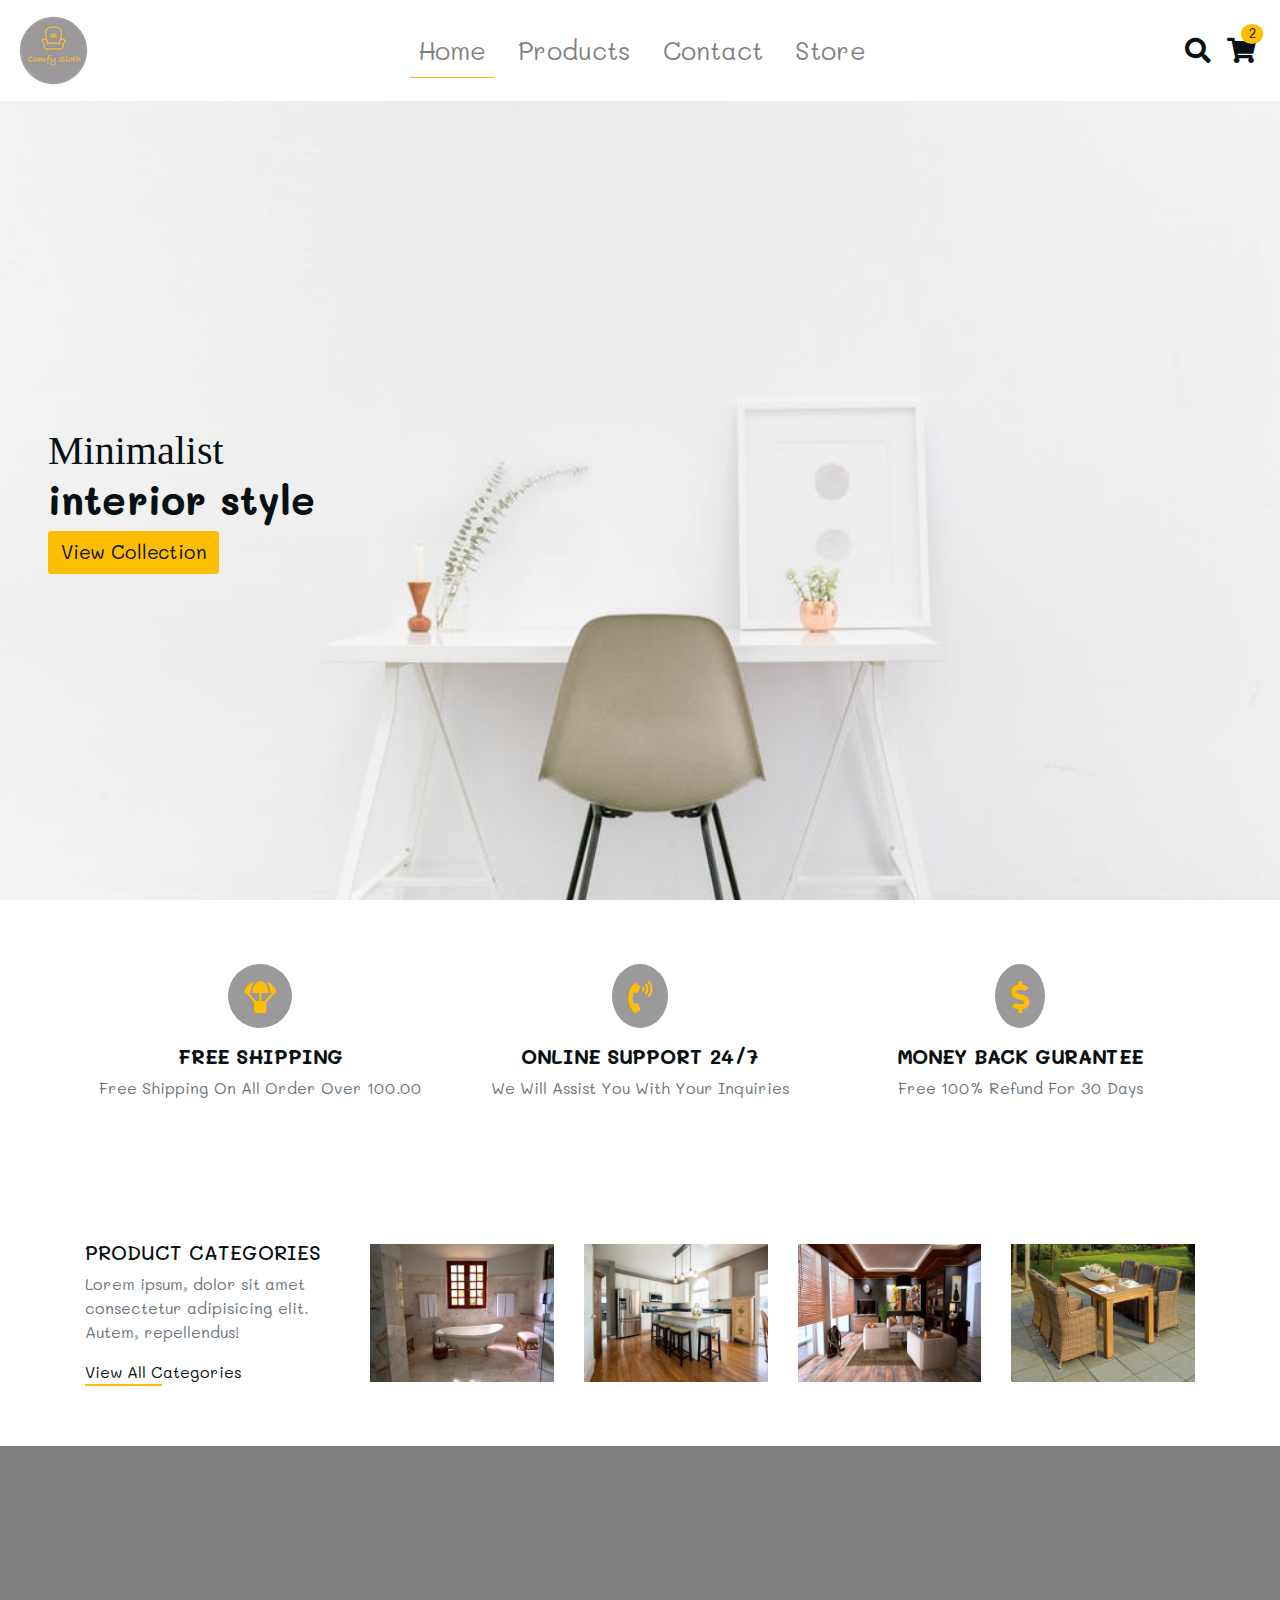
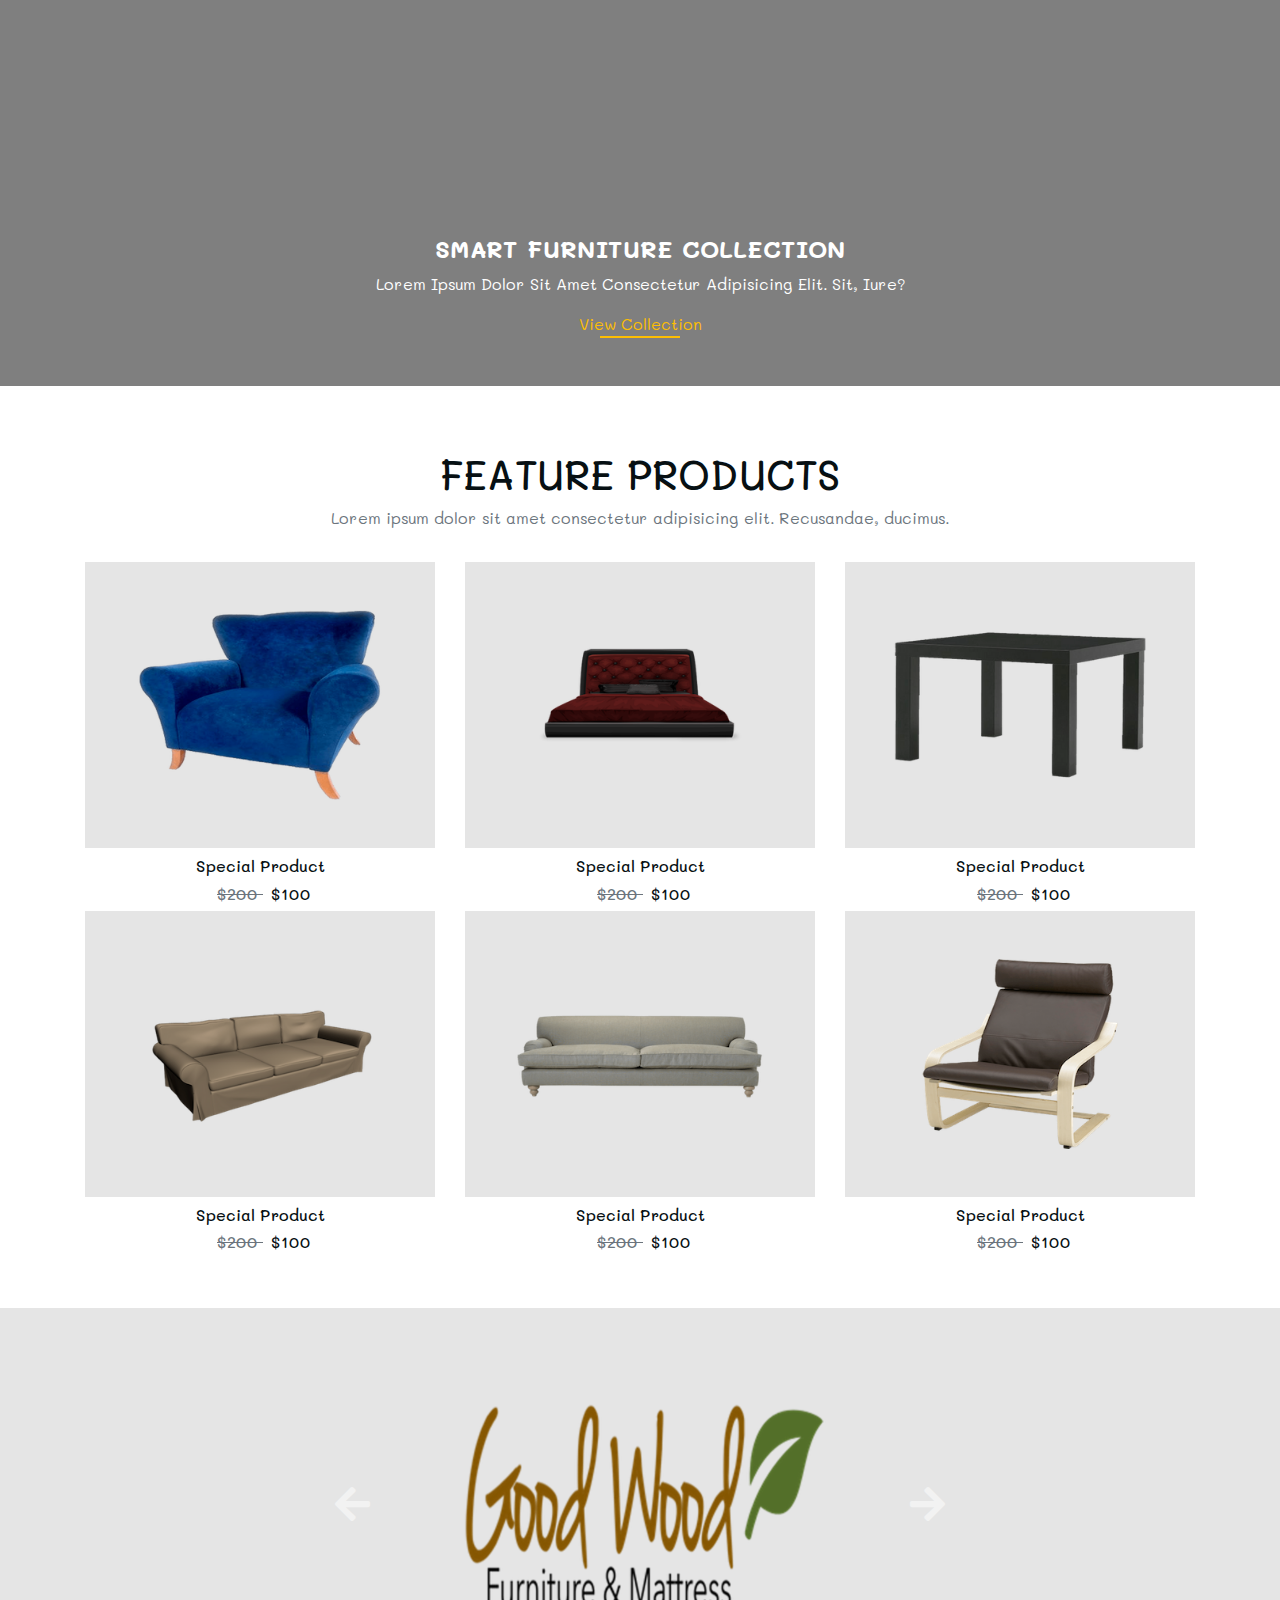
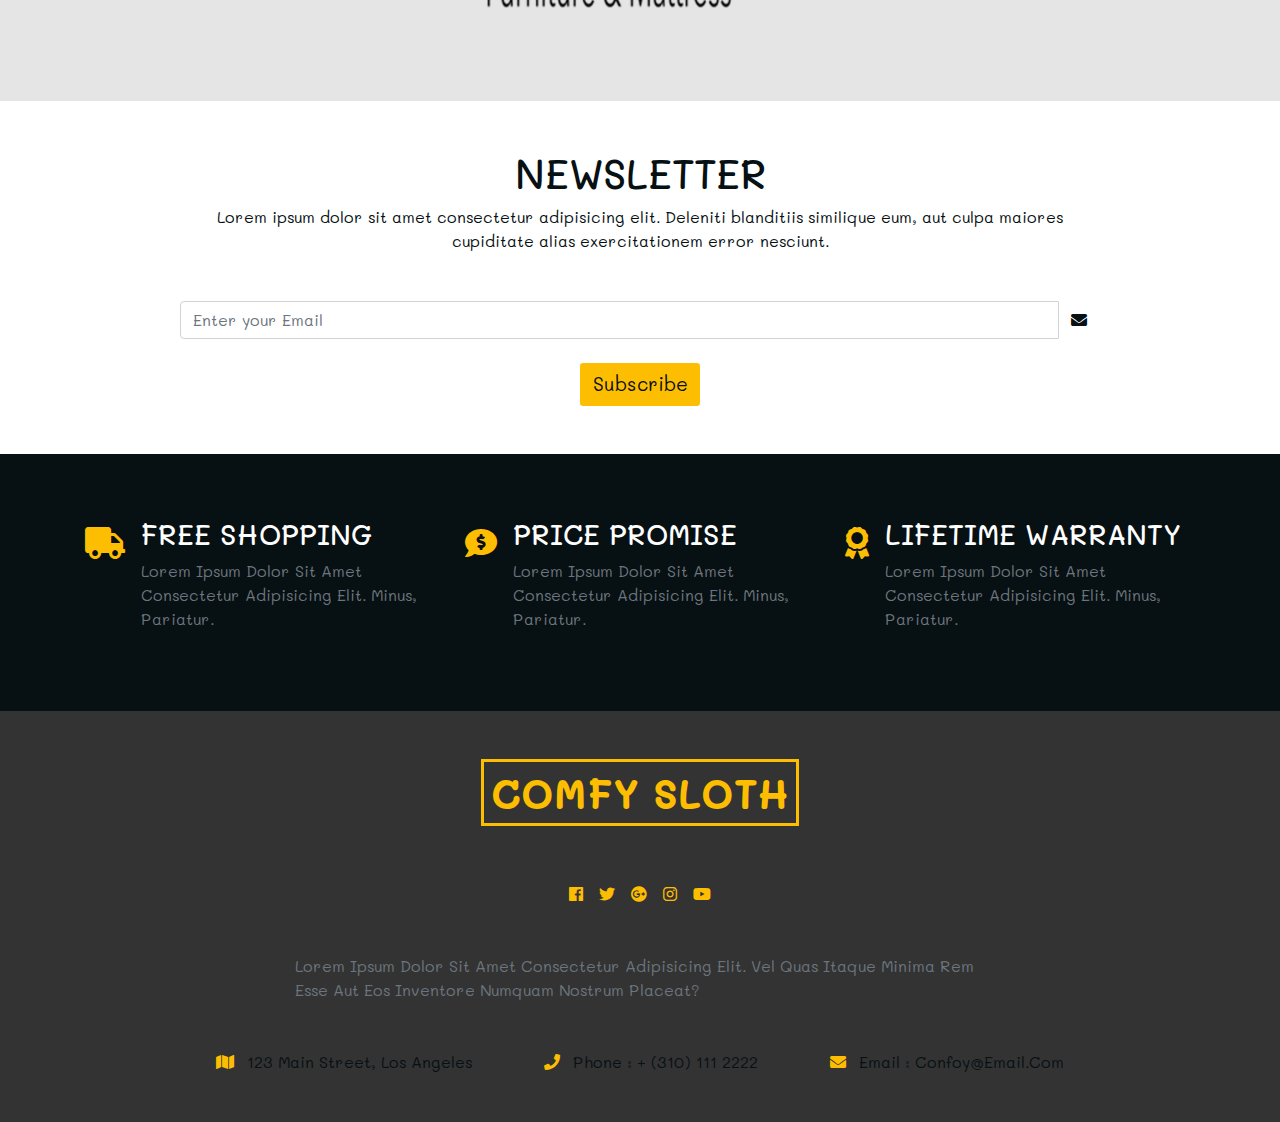
==== index.html @ e3cd87a5 "First commit" ====
<!DOCTYPE html>
<html lang="en">

<head>
  <meta charset="UTF-8" />
  <meta name="viewport" content="width=device-width, initial-scale=1.0" />
  <meta http-equiv="X-UA-Compatible" content="ie=edge" />
  <!-- bootstrap css -->
  <link rel="stylesheet" href="css/bootstrap.min.css" />
  <!-- main css -->
  <link rel="stylesheet" href="css/main.css" />
  <!-- google fonts -->
  <link href="https://fonts.googleapis.com/css?family=Courgette" rel="stylesheet" />
  <!-- font awesome -->
  <link rel="stylesheet" href="css/all.css" />
  <title>Dari Meuble</title>

  <style></style>
</head>

<body>
  <header>
    <!-- Navbar -->
    <nav class="navbar navbar-expand-md navbar-light">
      <a class="navbar-brand" href="index.html">
        <img src="./img/logo.png" alt="logo" />
      </a>
      <button class="navbar-toggler" type="button" data-toggle="collapse" data-target="#Mynav">
        <i class="fas fa-bars"></i>
      </button>
      <div class="collapse navbar-collapse" id="Mynav">
        <ul class="navbar-nav mx-auto">
          <li class="nav-item nav-active mx-2">
            <a class="nav-link " href="index.html">Home </a>
          </li>
          <li class="nav-item mx-2 ">
            <a class="nav-link" href="products.html">Products </a>
          </li>
          <li class="nav-item mx-2">
            <a class="nav-link" href="#Contact">Contact</a>
          </li>
          <li class="nav-item mx-2">
            <a class="nav-link" href="store.html">Store</a>
          </li>
        </ul>
      </div>
      <div class="nav-icons d-none d-md-flex">
        <!-- Single Icon -->
        <div class="navbar-icon mx-2">
          <i class="fas fa-search"></i>
        </div>
        <!--End of Single Icon -->

        <!-- Single Icon -->
        <a href="store.html" class="navbar-icon mx-2 navbar-cart-icon">
          <i class="fas fa-shopping-cart"> </i>
          <div class="cart-items">
            2
          </div>
        </a>
        <!--End of Single Icon -->
      </div>
    </nav>
    <!-- End Of Navbar -->
    <div class="banner d-flex align-items-center pl-3 pl-lg-5">
      <div>
        <h1 class=" text-slanted  text-capitalize mb-0">minimalist</h1>
        <h1 class=" text-uppercas font-weight-bold">interior style</h1>
        <a href="products.html" class="btn btn-yellow">view collection</a>
      </div>
    </div>
  </header>
  <!--
     End of Header
    -->
  <!-- services section -->
  <section class="service py-5 text-center">
    <div class="container">
      <div class="row">
        <!-- single service -->
        <div class="col-10 mx-auto col-md-6 col-lg-4 my-3">
          <span class="service-icon">
            <i class="fas fa-parachute-box"></i>
          </span>
          <h5 class="font-weight-bold text-uppercase">free shipping</h5>
          <p class="text-muted text-capitalize">
            free shipping on all order over 100.00
          </p>
        </div>
        <!-- end of single service -->
        <!-- single service -->
        <div class="col-10 mx-auto col-md-6 col-lg-4 my-3">
          <span class="service-icon">
            <i class="fas fa-phone-volume"></i>
          </span>
          <h5 class="font-weight-bold text-uppercase">online support 24/7</h5>
          <p class="text-muted text-capitalize">
            we will assist you with your inquiries
          </p>
        </div>
        <!-- end of single service -->
        <!-- single service -->
        <div class="col-10 mx-auto col-md-6 col-lg-4 my-3">
          <span class="service-icon">
            <i class="fas fa-dollar-sign"></i>
          </span>
          <h5 class="font-weight-bold text-uppercase">money back gurantee</h5>
          <p class="text-muted text-capitalize">
            free 100% refund for 30 days
          </p>
        </div>
        <!-- end of single service -->
      </div>
    </div>
  </section>
  <!-- end of services section -->
  <!--Categories -->

  <section class="categories py-5">
    <div class="container">
      <div class="row">
        <div class=" col-10 mx-auto col-md-6 col-lg-3 align-self-center">
          <h5 class="text-uppercase">product categories</h5>
          <p class="text-muted">
            Lorem ipsum, dolor sit amet consectetur adipisicing elit. Autem,
            repellendus!
          </p>
          <a href="products.html" class="text-weight-bold text-capitalize categories-link">
            view all categories
          </a>
          <div class="categories-underline"></div>
        </div>
        <div class="col-10 mx-auto col-md-6 col-lg-9">
          <div class="row">
            <div class="col-md-6 col-lg-3 my-3">
              <div class="categorie-container">
                <img src="img/cagetogoryImg/bathroom-category.jpeg" class="img-fluid category-img" alt="category img ">
                <a href="products.html" class="categorie-link">
                  <h6 class="text-uppercase mb-0"> Bathroom</h6>
                  <p class="text-yellow mb-0">20 items</p>
                </a>
              </div>
            </div>
            <div class="col-md-6 col-lg-3 my-3">
              <div class="categorie-container">
                <img src="img/cagetogoryImg/kitchen-category.jpeg" class="img-fluid category-img" alt="category img ">
                <a href="products.html" class="categorie-link">
                  <h6 class="text-uppercase mb-0">Kitchen</h6>
                  <p class="text-yellow mb-0">20 items</p>
                </a>
              </div>
            </div>
            <div class="col-md-6 col-lg-3 my-3">
              <div class="categorie-container ">
                <img src="img/cagetogoryImg/livingroom-category.jpeg" class="img-fluid  category-img"
                  alt="category img ">
                <a href="products.html" class="categorie-link">
                  <h6 class="text-uppercase mb-0">Living room</h6>
                  <p class="text-yellow mb-0">20 items</p>
                </a>
              </div>
            </div>
            <div class="col-md-6 col-lg-3 my-3">
              <div class="categorie-container">
                <img src="img/cagetogoryImg/patio-category.jpeg" class="img-fluid category-img" alt="category img ">
                <a href="products.html" class="categorie-link">
                  <h6 class="text-uppercase mb-0">Patio</h6>
                  <p class="text-yellow mb-0">20 items</p>
                </a>
              </div>
            </div>
          </div>
        </div>
      </div>
    </div>
    </div>
  </section>
  <!--End of Categories -->
  <!-- home filler -->
  <section>
    <div class="container-fluid">
      <div class="row home-fillier align-items-end d-flex pb-5">
        <div class="col-10 mx-auto text-center text-white">
          <h4 class="font-weight-bold text-uppercase">Smart furniture collection</h4>
          <p class="text-capitalize">Lorem Ipsum Dolor Sit Amet Consectetur Adipisicing Elit. Sit, Iure?</p>
          <a href="product.html" class="text-weight-bold text-capitalize collection-link">
            view collection
          </a>
          <div class="collection-underline"></div>
        </div>

      </div>
    </div>
  </section>
  <!-- End of home filler -->
  <section class="feature-product py-5 ">
    <div class="container">
      <div class="row my-3">
        <div class="col-10 mx-auto text-center">
          <h1 class=" text-uppercase">Feature products</h1>
          <p class=" text-muted">
            Lorem ipsum dolor sit amet consectetur adipisicing elit.
            Recusandae, ducimus.
          </p>
        </div>
      </div>
      <div class="row">
        <div class="col-lg-4 col-md-6">
          <div class="feature-container p-5 ">
            <img src="./img/img-products/product-2.png" alt="product" / class="img-fluid">
            <span class="featured-search-icon" data-toggle="modal" data-target="#productModal">
              <i class="fas fa-search"></i></span>
            <a href="#" class="feature-store-link  ">add to cart</a>
          </div>
          <h6 class="text-center text-capitalize my-2">special product</h6>
          <h6 class="text-center">
            <span class="text-muted old-price mx-2">
              $200
            </span>
            <span>$100</span>
          </h6>
        </div>
        <div class="col-lg-4 col-md-6">
          <div class="feature-container p-5 ">
            <img src="./img/img-products/product-3.png" alt="product" / class="img-fluid">

            <span class="featured-search-icon" data-toggle="modal" data-target="#productModal"><i
                class="fas fa-search"></i></span>
            <a href="#" class="feature-store-link ">add to cart</a>
          </div>
          <h6 class="text-center text-capitalize my-2">special product</h6>
          <h6 class="text-center">
            <span class="text-muted old-price mx-2">
              $200
            </span>
            <span>$100</span>
          </h6>
        </div>
        <div class="col-lg-4 col-md-6">
          <div class="feature-container p-5 ">
            <img src="./img/img-products/product-4.png" alt="product" / class="img-fluid">

            <span class="featured-search-icon" data-toggle="modal" data-target="#productModal"><i
                class="fas fa-search"></i></span>
            <a href="#" class="feature-store-link  ">add to cart</a>
          </div>
          <h6 class="text-center text-capitalize my-2">special product</h6>
          <h6 class="text-center">
            <span class="text-muted old-price mx-2">
              $200
            </span>
            <span>$100</span>
          </h6>
        </div>
        <div class="col-lg-4 col-md-6">
          <div class="feature-container p-5 ">
            <img src="./img/img-products/product-5.png" alt="product" / class="img-fluid">
            <span class="featured-search-icon" data-toggle="modal" data-target="#productModal"><i
                class="fas fa-search"></i></span>
            <a href="#" class="feature-store-link  ">add to cart</a>
          </div>
          <h6 class="text-center text-capitalize my-2">special product</h6>
          <h6 class="text-center">
            <span class="text-muted old-price mx-2">
              $200
            </span>
            <span>$100</span>
          </h6>
        </div>
        <div class="col-lg-4 col-md-6">
          <div class="feature-container p-5 ">
            <img src="./img/img-products/product-6.png" alt="product" / class="img-fluid">

            <span class="featured-search-icon" data-toggle="modal" data-target="#productModal"><i
                class="fas fa-search"></i></span>
            <a href="#" class="feature-store-link  ">add to cart</a>
          </div>
          <h6 class="text-center text-capitalize my-2">special product</h6>
          <h6 class="text-center">
            <span class="text-muted old-price mx-2">
              $200
            </span>
            <span>$100</span>
          </h6>
        </div>
        <div class="col-lg-4 col-md-6">
          <div class="feature-container p-5 ">
            <img src="./img/img-products/product-1.png" alt="product" / class="img-fluid">

            <span class="featured-search-icon" data-toggle="modal" data-target="#productModal"><i
                class="fas fa-search"></i></span>
            <a href="#" class="feature-store-link  ">add to cart</a>
          </div>
          <h6 class="text-center text-capitalize my-2">special product</h6>
          <h6 class="text-center">
            <span class="text-muted old-price mx-2">
              $200
            </span>
            <span>$100</span>
          </h6>
        </div>
      </div>
    </div>
    </div>
  </section>
  <!-- Partners -->
  <section class="partners py-5">
    <div class="col-6 col-md-6 col-lg-4 mx-auto">
      <div id="partnersCarousel" class="carousel slide" data-ride="carousel">
        <div class="carousel-inner">
          <div class="carousel-item active">
            <img class="d-block w-100" src="./img/company-logos/company-logo-1.png" alt="Partener Company">
          </div>
          <div class="carousel-item">
            <img class="d-block w-100" src="./img/company-logos/company-logo-2.png" alt="Partener Company">
          </div>
          <div class="carousel-item">
            <img class="d-block w-100" src="./img/company-logos/company-logo-3.png" alt="Partener Company">
          </div>
          <div class="carousel-item">
            <img class="d-block w-100" src="./img/company-logos/company-logo-4.png" alt="Partener Company">
          </div>
          <div class="carousel-item">
            <img class="d-block w-100" src="./img/company-logos/company-logo-5.png" alt="Partener Company">
          </div>
        </div>
        <a class="carousel-control-prev" href="#partnersCarousel" role="button" data-slide="prev">
          <i class="fas fa-arrow-left"></i>
        </a>
        <a class="carousel-control-next" href="#partnersCarousel" role="button" data-slide="next">
          <i class="fas fa-arrow-right"></i>
        </a>
      </div>

  </section>
  <!-- Partners -->
  <!-- Newsletter -->
  <section class="newsletter py-5">
    <div class="container">
      <div class="row">
        <div class="col-10 mx-auto text-center">
          <h1 class="text-uppercase">newsletter</h1>
          <p class="mb-5">Lorem ipsum dolor sit amet consectetur adipisicing elit. Deleniti blanditiis similique eum,
            aut culpa maiores cupiditate alias exercitationem error nesciunt.</p>
          <div class="input-group mb-4">
            <input type="text" class="form-control" placeholder="Enter your Email">
            <div class="input-group-append">
              <a class="btn btn-envelope" type="button">
                <i class="fas fa-envelope"></i>
              </a>
            </div>
          </div>
          <button type="submit" class="btn btn-yellow">Subscribe</button>
        </div>
      </div>
    </div>
    </div>
  </section>
  <!-- End of Newsletter -->
  <!-- skills -->
  <section class="skills py-5">
    <div class="container">
      <div class="row">
        <!-- single skill -->
        <div class="col-10 mx-auto col-md-6 col-lg-4 d-flex my-3">
          <div class="skill-icon mr-3"><i class="fas fa-truck"></i></div>
          <div class="skill-text">
            <h3 class="text-uppercase text-white">free shopping</h3>
            <p class="text-muted text-capitalize">
              Lorem ipsum dolor sit amet consectetur adipisicing elit. Minus,
              pariatur.
            </p>
          </div>
        </div>
        <!-- end of  single skill -->
        <!-- single skill -->
        <div class="col-10 mx-auto col-md-6 col-lg-4 d-flex my-3">
          <div class="skill-icon mr-3">
            <i class="fas fa-comment-dollar"></i>
          </div>
          <div class="skill-text">
            <h3 class="text-uppercase text-white">price promise</h3>
            <p class="text-muted text-capitalize">
              Lorem ipsum dolor sit amet consectetur adipisicing elit. Minus,
              pariatur.
            </p>
          </div>
        </div>
        <!-- end of  single skill -->
        <!-- single skill -->
        <div class="col-10 mx-auto col-md-6 col-lg-4 d-flex my-3">
          <div class="skill-icon mr-3"><i class="fas fa-award"></i></div>
          <div class="skill-text">
            <h3 class="text-uppercase text-white">lifetime warranty</h3>
            <p class="text-muted text-capitalize">
              Lorem ipsum dolor sit amet consectetur adipisicing elit. Minus,
              pariatur.
            </p>
          </div>
        </div>
        <!-- end of  single skill -->
      </div>
    </div>
  </section>
  <!-- end skills -->
  <!-- Footer -->
  <footer class="footer py-5 ">
    <div class="container">
      <div class="row">
        <div class="col-10 mx-auto text-center">
          <h1 class="footer-title font-weight-bold text-uppercase">comfy sloth</h1>

          <div class="footer-icons d-flex justify-content-center my-5">
            <a href="#" class="footer-icon mx-2">
              <i class="fab fa-facebook"></i>
            </a>
            <a href="#" class="footer-icon mx-2">
              <i class="fab fa-twitter"></i>
            </a>
            <a href="#" class="footer-icon mx-2">
              <i class="fab fa-google-plus"></i>
            </a>
            <a href="#" class="footer-icon mx-2">
              <i class="fab fa-instagram"></i>
            </a>
            <a href="#" class="footer-icon mx-2">
              <i class="fab fa-youtube"></i>
            </a>

          </div>
          <p class="text-muted tex-capitalize text-left w-75 mx-auto">Lorem Ipsum Dolor Sit Amet Consectetur Adipisicing
            Elit.
            Vel Quas Itaque Minima Rem Esse Aut Eos Inventore
            Numquam Nostrum Placeat?</p>

          <div class="footer-contact mt-5 d-flex justify-content-around flex-wrap" id="Contact">
            <div class="text-capitalize">
              <span class="footer-icon mr-2">
                <i class="fas fa-map"></i>
              </span>
              123 main street, los angeles
            </div>
            <div class="text-capitalize">
              <span class="footer-icon mr-2">
                <i class="fas fa-phone"></i>
              </span>
              Phone : + (310) 111 2222
            </div>
            <div class="text-capitalize">
              <span class="footer-icon mr-2">
                <i class="fas fa-envelope"></i>
              </span>
              Email : Confoy@Email.Com
            </div>
          </div>
        </div>
      </div>
    </div>
  </footer>
  <!-- End of Footer -->
  <!-- jquery -->
  <script src="js/jquery-3.3.1.min.js"></script>
  <!-- bootstrap js -->
  <script src="js/bootstrap.bundle.min.js"></script>
  <!-- script js -->
  <script src="js/app.js"></script>
</body>

</html>
---- css/main.css ----
@import url("https://fonts.googleapis.com/css?family=Calligraffitti|Mali");

/* GENERAL STYLES */
:root {
  --mainYellow: #fdbe02;
  --mainWhite: #fff;
  --mainBlack: #071013;
  --mainGrey: #9b9999;
  --TransGrey: rgba(0, 0, 0, 0.1);
}

body {
  color: var(--mainBlack);
  background: var(--mainWhite);
  font-family: "Mali", cursive;
}

.text-slanted {
  font-family: "Calligraffitti", cursive;
}

.text-yellow {
  color: var(--mainYellow);
}

.btn-yellow:hover {
  background: var(--mainBlack);
  color: var(--mainYellow);
}

.btn-black {
  background: transparent;
  text-transform: capitalize;
  font-size: 1.2rem;
  color: var(--mainBlack);
  border-radius: 0 !important;
  border: 0.1rem solid var(--mainBlack);
}

.btn-black:hover {
  background: var(--mainBlack);
  color: var(--mainWhite);
}

.delet-icon {
  display: inline;
  margin-left: 2rem;
  color: var(--mainGrey);
}

.delet-icon:hover {
  color: var(--mainGrey);
}

/* **********************Home page********************** */
/* Navbar */
.navbar-toggler {
  outline: none !important;
  border: none;
  font-size: 2.2rem;
  color: var(--mainYellow) !important;
}

.nav-link {
  font-size: 1.6rem;
  /* border-bottom: 0.1rem solid var(--mainWhite); */
}

.nav-active {
  border-bottom: 0.1rem solid var(--mainYellow);
}

.nav-icons {
  font-size: 1.6rem;
}

.navbar-cart-icon {
  color: var(--mainBlack);
  position: relative;
}

.navbar-cart-icon:hover {
  color: var(--mainGrey);
}

.cart-items {
  position: absolute;
  top: -18%;
  right: -25%;
  background-color: var(--mainYellow);
  border-radius: 50%;
  width: 1.4rem;
  font-size: 0.8rem;
}

.cart-items {
  text-align: center;
}

/* Banner */
.banner {
  height: calc(100vh - 101px);
  background: url("../img/pageBcg/bannerBcg.jpeg") center center/cover no-repeat fixed;
}

.btn-yellow {
  background: var(--mainYellow);
  border-radius: 0.2rem;
  color: var(--mainBlack);
  text-transform: capitalize;
  font-size: 1.2rem;
  transition: all 0.4s;
}


/* End of Banner */
/* Service Section */

.service-icon {
  background: var(--mainGrey);
  border-radius: 50%;
  font-size: 2rem;
  padding: 0.5rem 1rem;
  color: var(--mainYellow);
  margin-bottom: 1rem;
  display: inline-block;
}

/* End of Service Section */
/* Categories */
.categories-link {
  color: var(--mainBlack);
}

.categories-link:hover {
  color: var(--mainGrey);
  text-decoration: none;
}

.categories-underline,
.products-categories-underline {
  width: 30%;
  height: 2px;
  background: var(--mainYellow);
}

.categorie-container {
  position: relative;
  transition: all 1s linear;
  opacity: 1;
}

.categorie-link {
  position: absolute;
  background: var(--mainWhite);
  left: 0%;
  top: 70%;
  padding: 0.2rem 3rem 0.2rem 0.2rem;
  clip-path: polygon(0% 0%, 80% 0%, 100% 100%, 0% 100%);
  opacity: 0;
  transition: all 1s linear;
  text-decoration: none !important;
  color: var(--mainBlack);
}

.categorie-link:hover {
  color: var(--mainGrey);

}

.categorie-container:hover .categorie-link {
  opacity: 1;
}

.category-img {
  transition: all 1s linear;
}

.categorie-container:hover .category-img {
  opacity: 0.5;
}

/* home filler */
.home-fillier {
  min-height: 60vh;
  background: linear-gradient(rgba(0, 0, 0, 0.5), rgba(0, 0, 0, 0.5)),
    url("../img/home-filler.jpeg") center/cover no-repeat fixed;
}

.collection-link {
  color: var(--mainYellow);
}

.collection-link:hover {
  text-decoration: none;
  color: var(--mainGrey);
}

.collection-underline {
  width: 5rem;
  height: 0.1rem;
  background: var(--mainYellow);
  margin: 0 auto;
}

/* End of home filler */

/* End of Categories */
/* Section Featured Products */
.feature-container {
  background-color: var(--TransGrey);
  position: relative;
  overflow: hidden;
}

.old-price {
  text-decoration: line-through;
}

.featured-search-icon {
  position: absolute;
  top: 50%;
  right: 0;
  background-color: var(--mainWhite);
  display: inline-block;
  padding: 0.2rem 0.4rem;
  font-size: 1.2rem;
  transform: translateX(110%);
  transition: all 1s ease-in-out;
}

.feature-container:hover .featured-search-icon {
  transform: translateX(0%);
}

.feature-container:hover .feature-store-link {
  transform: translateX(0%);
}

.feature-store-link {
  position: absolute;
  background-color: var(--mainYellow);
  padding: 0.2rem 0.4rem;
  color: var(--mainBlack);
  right: 0%;
  top: 70%;
  transform: translateX(110%);
  transition: all 1s ease-in-out;
}

.feature-store-link:hover {
  color: var(--mainBlack);
}

/* end of Section Featured Products */

/* Partners */
.partners {
  background: var(--TransGrey);
}

.carousel-control-prev {
  font-size: 2.5rem;
  color: var(--mainWhite);
  transform: translateX(-200%);
}

.carousel-control-next {
  font-size: 2.5rem;
  color: var(--mainWhite);
  transform: translateX(200%);
}

/* end of Partners */
/* Skills */
.skills {
  background-color: var(--mainBlack);
}

.skill-icon {
  font-size: 2rem;
  color: var(--mainYellow);

}

/* End of Skills */
/* Footer */

footer {
  background: rgba(0, 0, 0, 0.8);
}

.footer-title {
  color: var(--mainYellow);
  text-align: center;
  border: 0.2rem solid var(--mainYellow);
  padding: 0.4rem;
  display: inline-block;
}

.footer-icon {
  font-size: 1rem;
  color: var(--mainYellow);
}

.footer-icon:hover {
  color: var(--mainWhite);
}

/* End of footer */
/*************************Page Products *************************/
.banner-products {
  min-height: 60vh;
  background: linear-gradient(rgba(255, 255, 255, 0.5), rgba(255, 255, 255, 0.5)),
    url("../img/pageBcg/productsBcg.jpeg") center/cover no-repeat fixed;

}

/* End of Page Products */
/* **********************Store page********************** */
.banner-store {
  min-height: 60vh;
  background: linear-gradient(rgba(255, 255, 255, 0.5), rgba(255, 255, 255, 0.5)),
    url("../img/pageBcg/storeBcg.jpeg") center/cover no-repeat fixed;

}
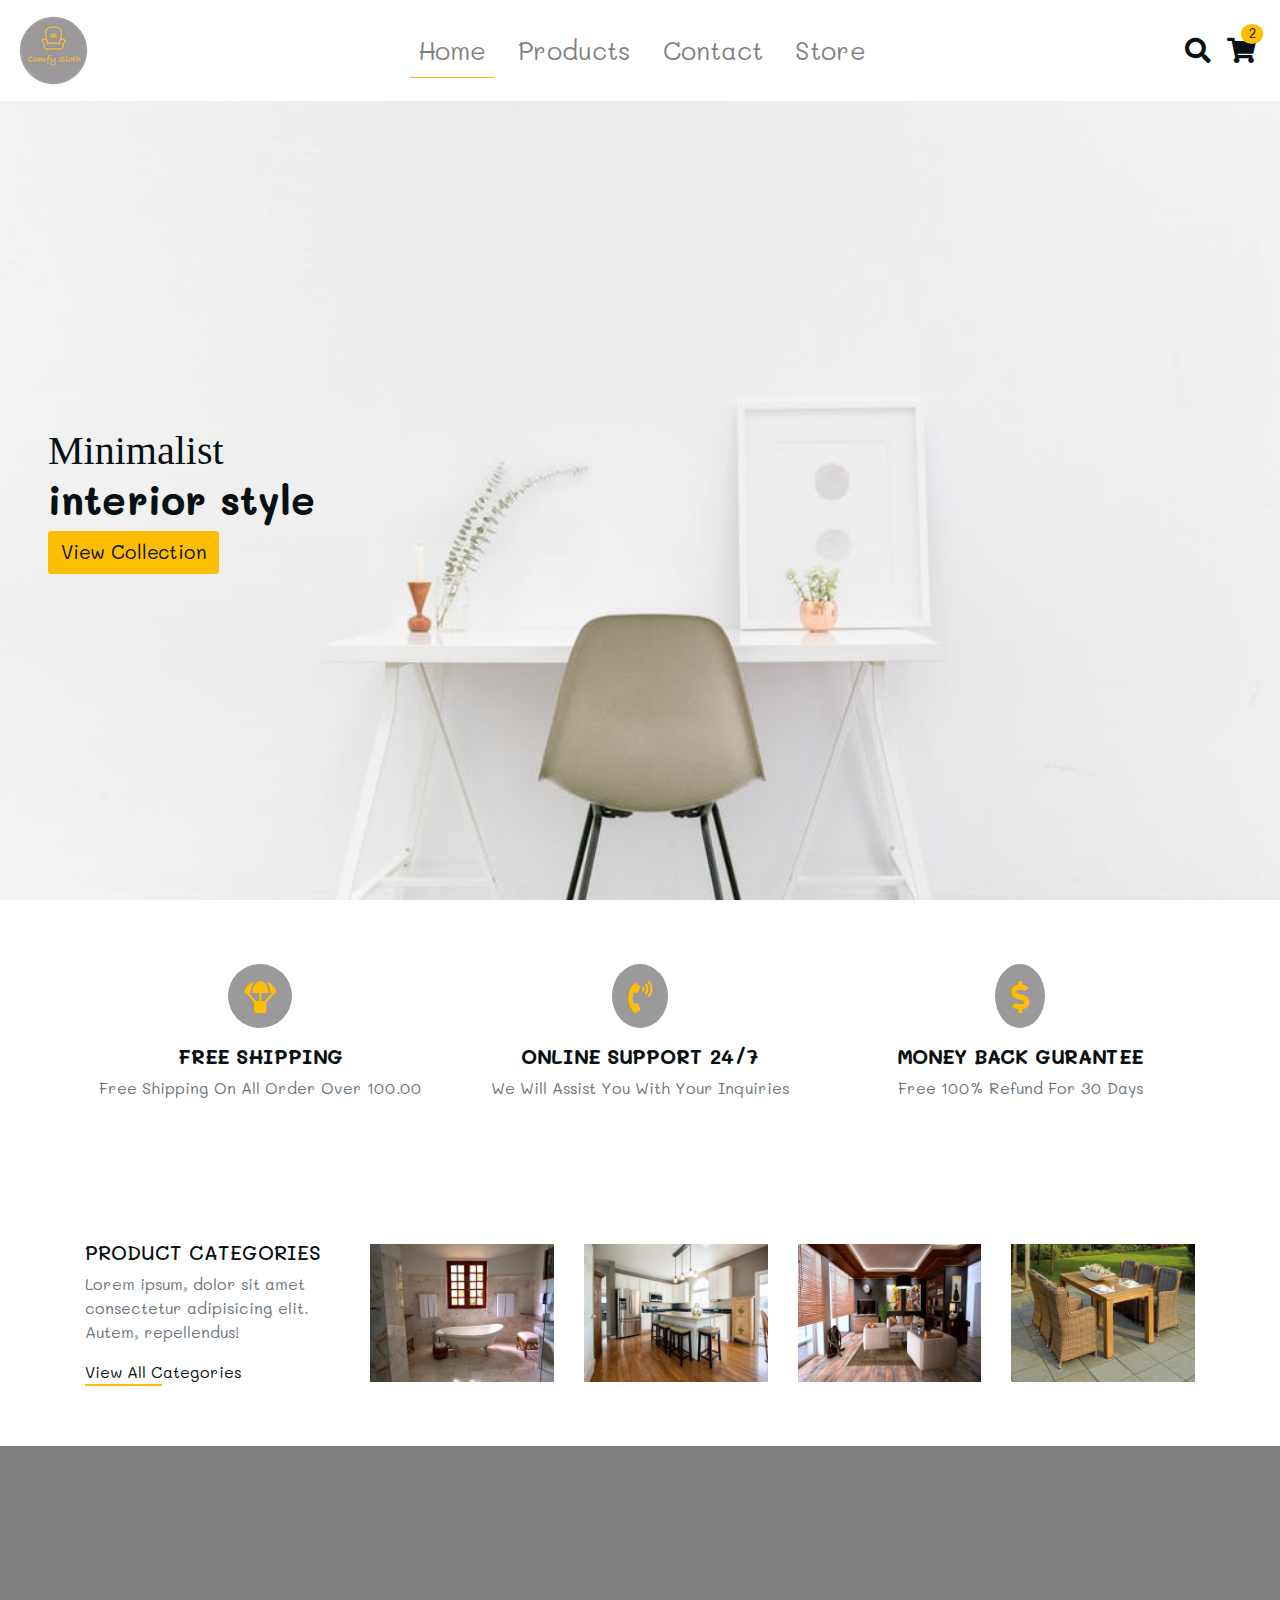
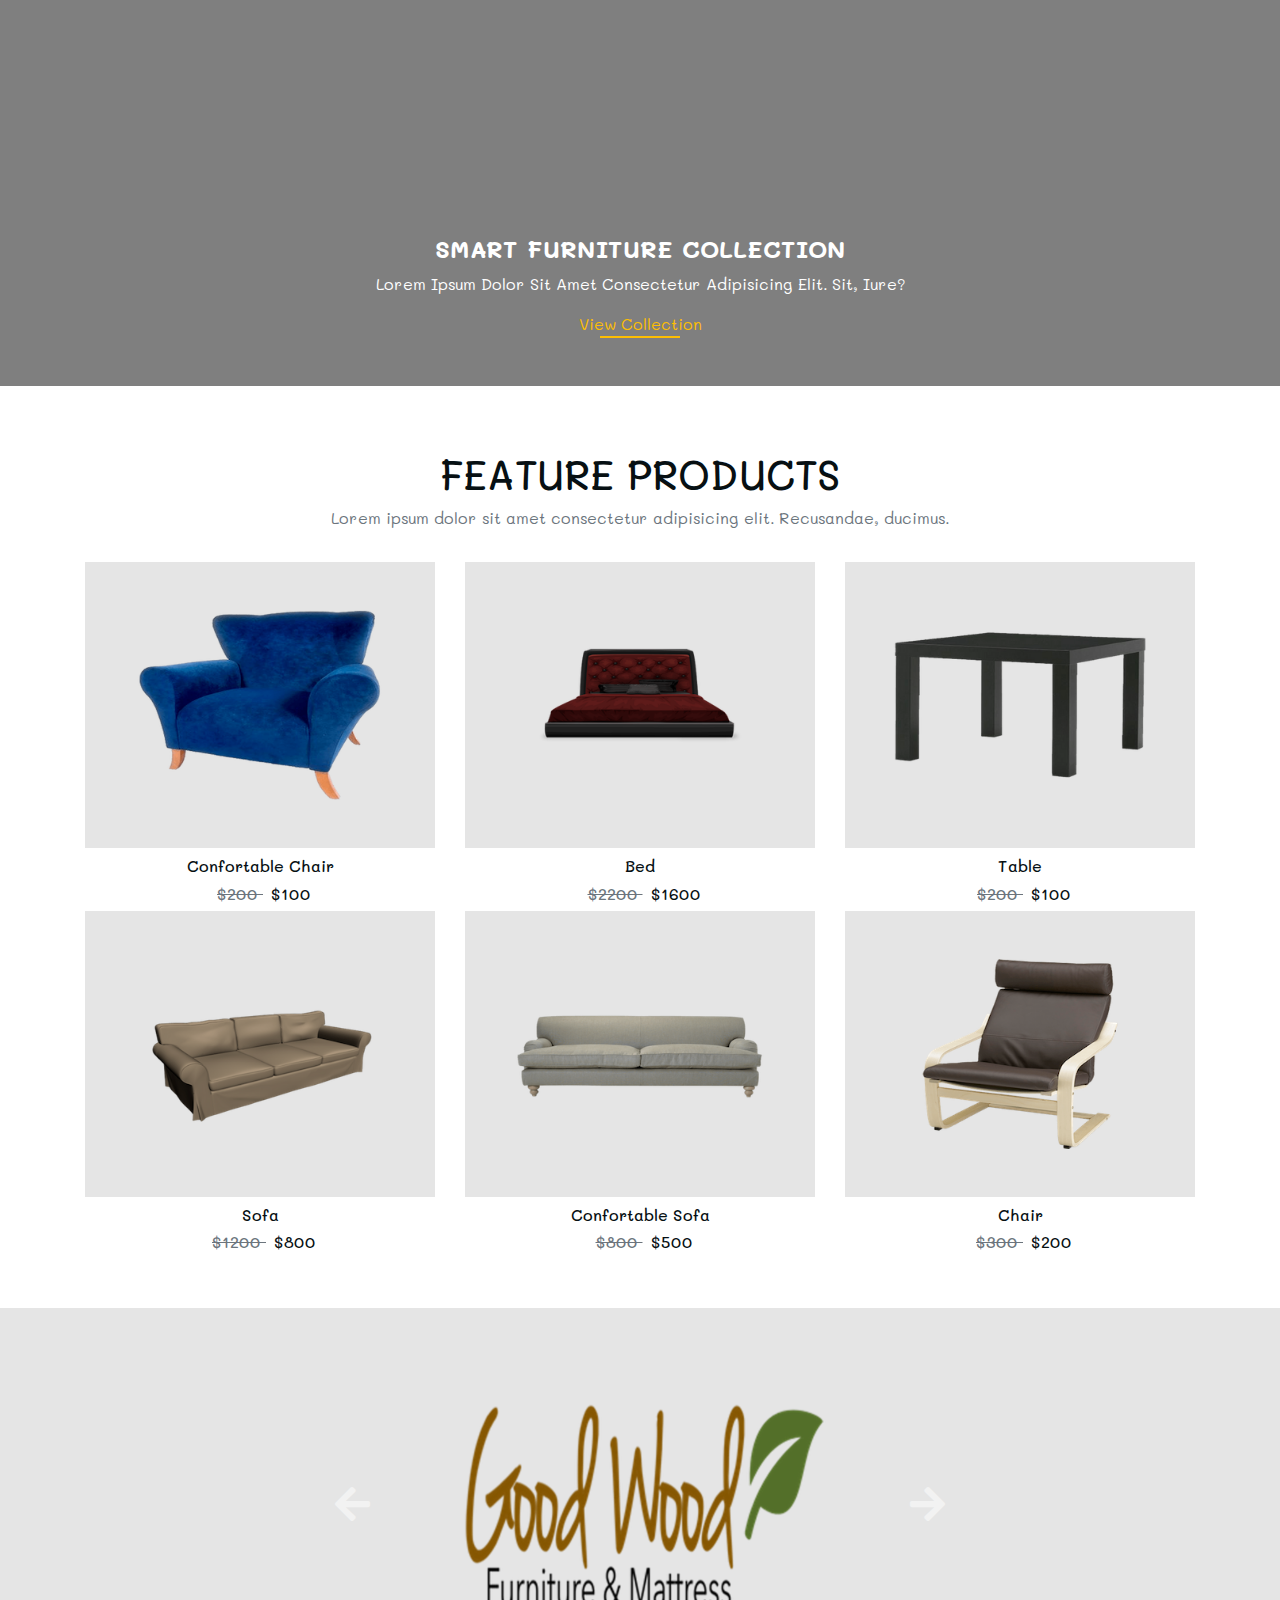
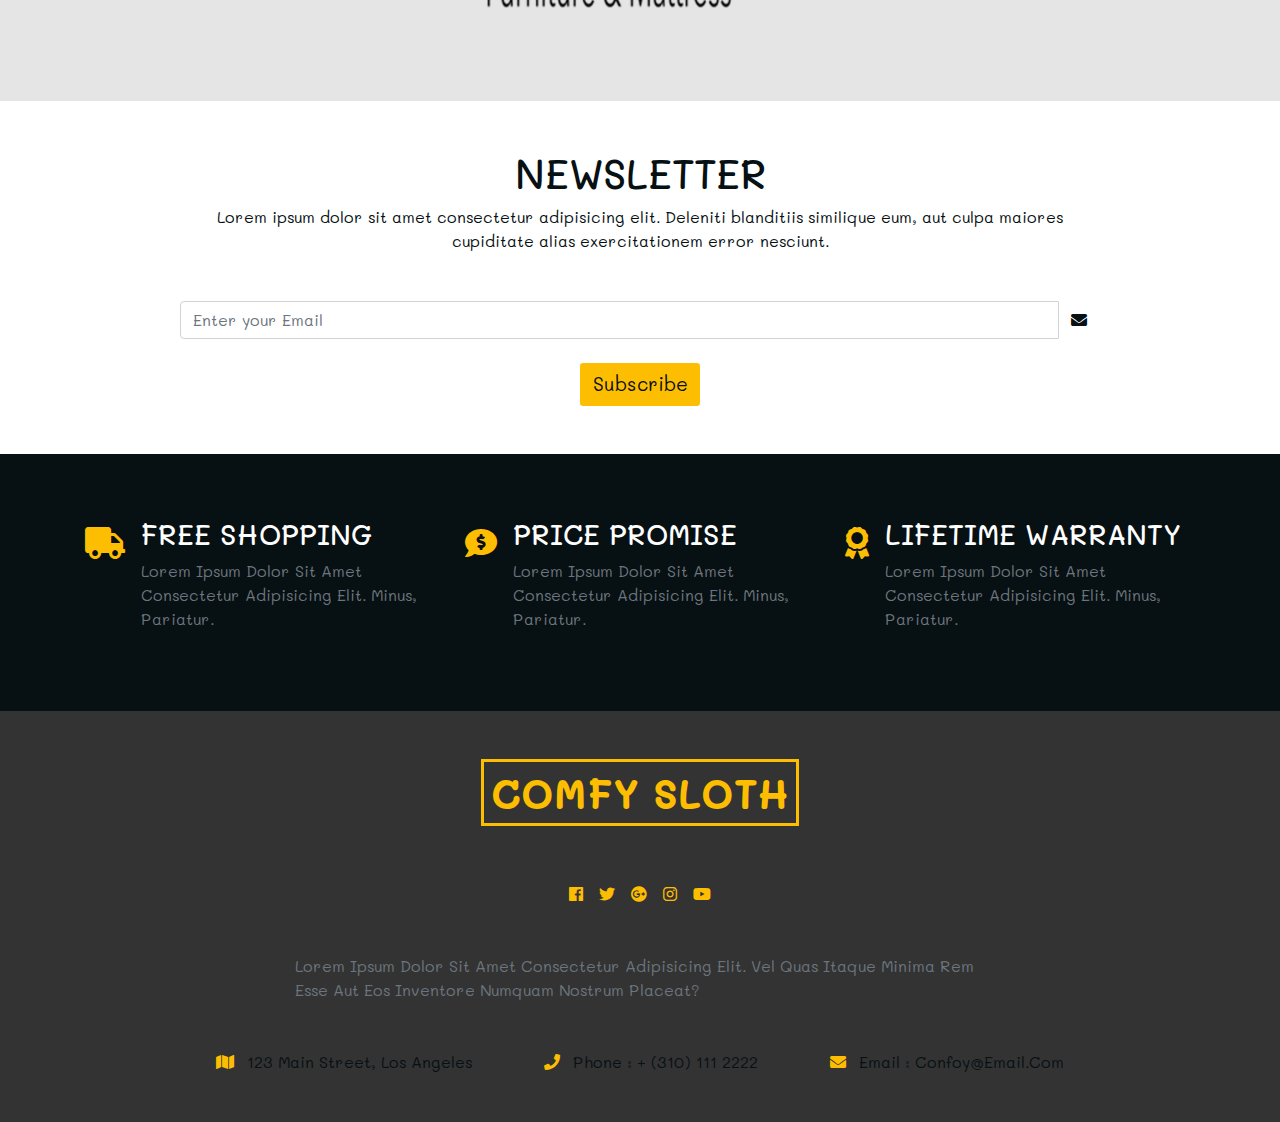
==== commit f8f00f77: "javascript code" ====
--- a/index.html
+++ b/index.html
@@ -193,7 +193,7 @@
     </div>
   </section>
   <!-- End of home filler -->
-  <section class="feature-product py-5 ">
+  <section class="feature-product py-5 " id="prod">
     <div class="container">
       <div class="row my-3">
         <div class="col-10 mx-auto text-center">
@@ -207,96 +207,96 @@
       <div class="row">
         <div class="col-lg-4 col-md-6">
           <div class="feature-container p-5 ">
-            <img src="./img/img-products/product-2.png" alt="product" / class="img-fluid">
+            <img src="./img/img-products/product-2.png" alt="confortable chair" / class="img-fluid">
             <span class="featured-search-icon" data-toggle="modal" data-target="#productModal">
               <i class="fas fa-search"></i></span>
-            <a href="#" class="feature-store-link  ">add to cart</a>
-          </div>
-          <h6 class="text-center text-capitalize my-2">special product</h6>
+            <a href="#prod" onclick="addToCart(this)" class="feature-store-link  ">add to cart</a>
+          </div>
+          <h6 class="text-center text-capitalize my-2">confortable chair</h6>
           <h6 class="text-center">
             <span class="text-muted old-price mx-2">
               $200
             </span>
-            <span>$100</span>
+            <span class="pice">$100</span>
           </h6>
         </div>
         <div class="col-lg-4 col-md-6">
           <div class="feature-container p-5 ">
-            <img src="./img/img-products/product-3.png" alt="product" / class="img-fluid">
+            <img src="./img/img-products/product-3.png" alt="bed" / class="img-fluid">
 
             <span class="featured-search-icon" data-toggle="modal" data-target="#productModal"><i
                 class="fas fa-search"></i></span>
-            <a href="#" class="feature-store-link ">add to cart</a>
-          </div>
-          <h6 class="text-center text-capitalize my-2">special product</h6>
-          <h6 class="text-center">
-            <span class="text-muted old-price mx-2">
-              $200
-            </span>
-            <span>$100</span>
+            <a href="#prod" onclick="addToCart(this)" class="feature-store-link ">add to cart</a>
+          </div>
+          <h6 class="text-center text-capitalize my-2">Bed</h6>
+          <h6 class="text-center">
+            <span class="text-muted old-price mx-2">
+              $2200
+            </span>
+            <span class="pice">$1600</span>
           </h6>
         </div>
         <div class="col-lg-4 col-md-6">
           <div class="feature-container p-5 ">
-            <img src="./img/img-products/product-4.png" alt="product" / class="img-fluid">
-
+            <img src="./img/img-products/product-4.png" alt="table" / class="img-fluid">
             <span class="featured-search-icon" data-toggle="modal" data-target="#productModal"><i
                 class="fas fa-search"></i></span>
-            <a href="#" class="feature-store-link  ">add to cart</a>
-          </div>
-          <h6 class="text-center text-capitalize my-2">special product</h6>
+            <a href="#prod" onclick="addToCart(this)" class="feature-store-link  ">add to cart</a>
+          </div>
+          <h6 class="text-center text-capitalize my-2">Table</h6>
           <h6 class="text-center">
             <span class="text-muted old-price mx-2">
               $200
             </span>
-            <span>$100</span>
-          </h6>
-        </div>
-        <div class="col-lg-4 col-md-6">
-          <div class="feature-container p-5 ">
-            <img src="./img/img-products/product-5.png" alt="product" / class="img-fluid">
+            <span class="pice">$100</span>
+          </h6>
+        </div>
+        <div class="col-lg-4 col-md-6" id="prod2">
+          <div class="feature-container p-5 ">
+            <img src="./img/img-products/product-5.png" alt="sofa" / class="img-fluid">
             <span class="featured-search-icon" data-toggle="modal" data-target="#productModal"><i
                 class="fas fa-search"></i></span>
-            <a href="#" class="feature-store-link  ">add to cart</a>
-          </div>
-          <h6 class="text-center text-capitalize my-2">special product</h6>
-          <h6 class="text-center">
-            <span class="text-muted old-price mx-2">
-              $200
-            </span>
-            <span>$100</span>
+            <a href="#prod2" onclick="addToCart(this)" class="feature-store-link ">add to cart</a>
+          </div>
+          <h6 class="text-center text-capitalize my-2">sofa</h6>
+          <h6 class="text-center">
+            <span class="text-muted old-price mx-2">
+              $1200
+            </span>
+            <span class="pice">$800</span>
           </h6>
         </div>
         <div class="col-lg-4 col-md-6">
           <div class="feature-container p-5 ">
-            <img src="./img/img-products/product-6.png" alt="product" / class="img-fluid">
+            <img src="./img/img-products/product-6.png" alt="confortable sofa" / class="img-fluid">
 
             <span class="featured-search-icon" data-toggle="modal" data-target="#productModal"><i
                 class="fas fa-search"></i></span>
-            <a href="#" class="feature-store-link  ">add to cart</a>
-          </div>
-          <h6 class="text-center text-capitalize my-2">special product</h6>
-          <h6 class="text-center">
-            <span class="text-muted old-price mx-2">
-              $200
-            </span>
-            <span>$100</span>
+            <a href="#prod2" onclick="addToCart(this)" class="feature-store-link  ">add to cart</a>
+          </div>
+          <h6 class="text-center text-capitalize my-2">confortable sofa</h6>
+          <h6 class="text-center">
+            <span class="text-muted old-price mx-2">
+              $800
+            </span>
+            <span class="pice">$500</span>
           </h6>
         </div>
         <div class="col-lg-4 col-md-6">
           <div class="feature-container p-5 ">
-            <img src="./img/img-products/product-1.png" alt="product" / class="img-fluid">
+            <img src="./img/img-products/product-1.png" alt="chair" / class="img-fluid">
 
             <span class="featured-search-icon" data-toggle="modal" data-target="#productModal"><i
-                class="fas fa-search"></i></span>
-            <a href="#" class="feature-store-link  ">add to cart</a>
-          </div>
-          <h6 class="text-center text-capitalize my-2">special product</h6>
-          <h6 class="text-center">
-            <span class="text-muted old-price mx-2">
-              $200
-            </span>
-            <span>$100</span>
+                class="fas fa-search"></i>
+            </span>
+            <a href="#prod2" onclick="addToCart(this)" class="feature-store-link  ">add to cart</a>
+          </div>
+          <h6 class="text-center text-capitalize my-2">chair</h6>
+          <h6 class="text-center">
+            <span class="text-muted old-price mx-2">
+              $300
+            </span>
+            <span class="pice">$200</span>
           </h6>
         </div>
       </div>
--- a/css/main.css
+++ b/css/main.css
@@ -43,9 +43,10 @@
 }
 
 .delet-icon {
-  display: inline;
   margin-left: 2rem;
-  color: var(--mainGrey);
+  color: var(--mainBlack);
+  font-size: 1.4rem;
+  margin-top: -0.4rem;
 }
 
 .delet-icon:hover {
@@ -100,7 +101,8 @@
 /* Banner */
 .banner {
   height: calc(100vh - 101px);
-  background: url("../img/pageBcg/bannerBcg.jpeg") center center/cover no-repeat fixed;
+  background: url("../img/pageBcg/bannerBcg.jpeg") center center/cover no-repeat
+    fixed;
 }
 
 .btn-yellow {
@@ -111,7 +113,6 @@
   font-size: 1.2rem;
   transition: all 0.4s;
 }
-
 
 /* End of Banner */
 /* Service Section */
@@ -165,7 +166,6 @@
 
 .categorie-link:hover {
   color: var(--mainGrey);
-
 }
 
 .categorie-container:hover .categorie-link {
@@ -280,7 +280,6 @@
 .skill-icon {
   font-size: 2rem;
   color: var(--mainYellow);
-
 }
 
 /* End of Skills */
@@ -311,16 +310,20 @@
 /*************************Page Products *************************/
 .banner-products {
   min-height: 60vh;
-  background: linear-gradient(rgba(255, 255, 255, 0.5), rgba(255, 255, 255, 0.5)),
+  background: linear-gradient(
+      rgba(255, 255, 255, 0.5),
+      rgba(255, 255, 255, 0.5)
+    ),
     url("../img/pageBcg/productsBcg.jpeg") center/cover no-repeat fixed;
-
 }
 
 /* End of Page Products */
 /* **********************Store page********************** */
 .banner-store {
   min-height: 60vh;
-  background: linear-gradient(rgba(255, 255, 255, 0.5), rgba(255, 255, 255, 0.5)),
+  background: linear-gradient(
+      rgba(255, 255, 255, 0.5),
+      rgba(255, 255, 255, 0.5)
+    ),
     url("../img/pageBcg/storeBcg.jpeg") center/cover no-repeat fixed;
-
-}+}
